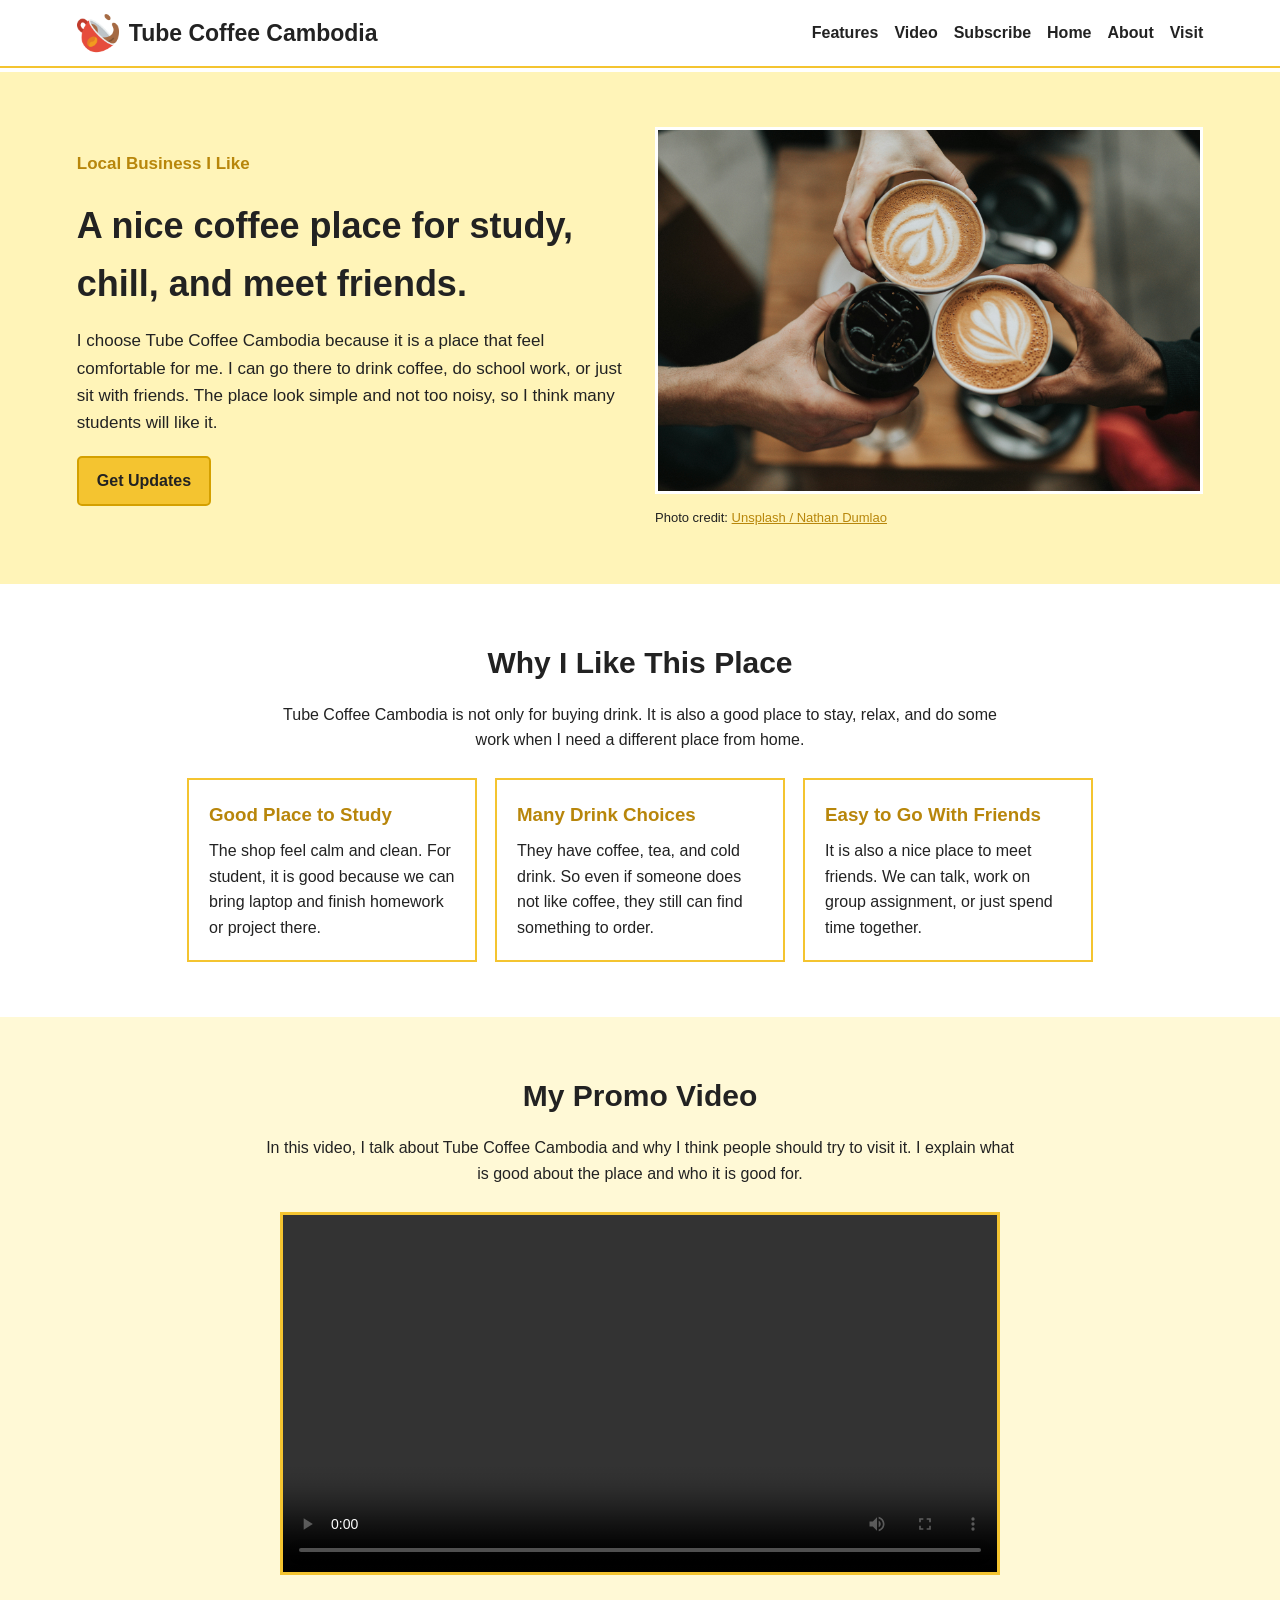
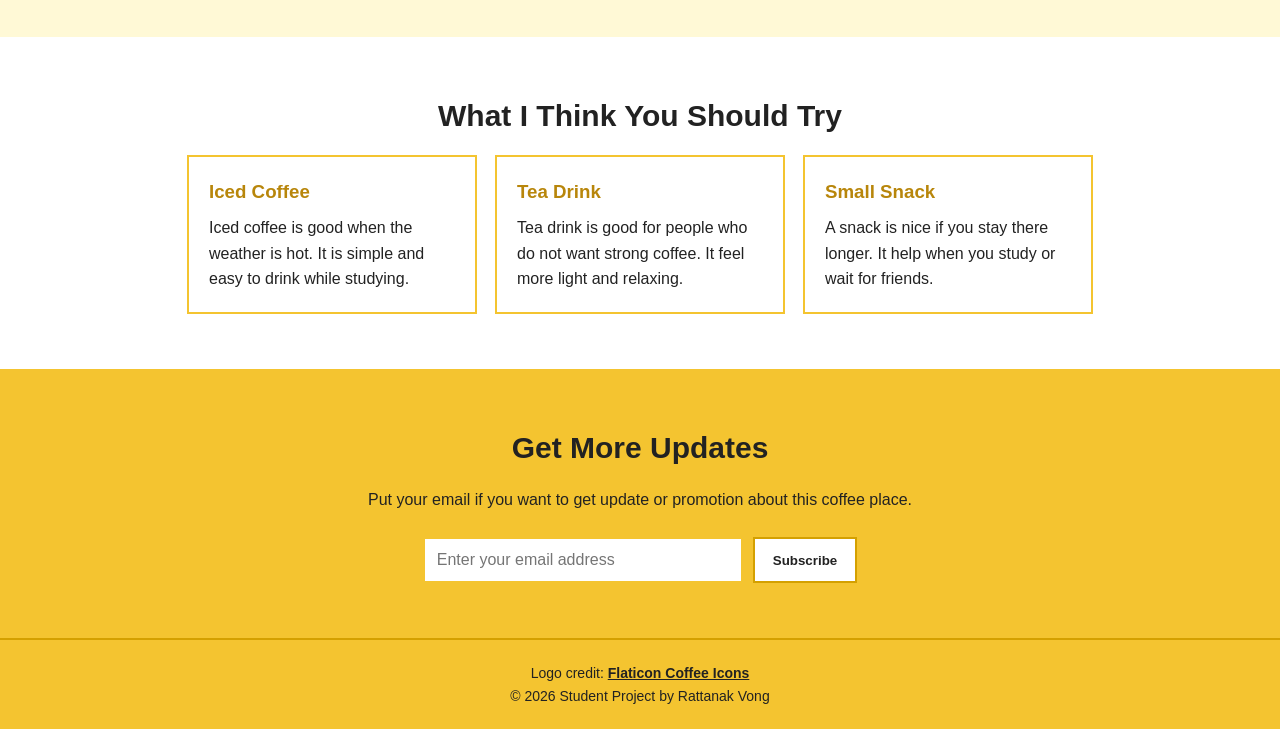
==== index.html @ e2a407c7 "Add files via upload" ====
<!DOCTYPE html>
<html lang="en">
<head>
  <meta charset="UTF-8" />
  <meta name="viewport" content="width=device-width, initial-scale=1.0" />
  <title>Tube Coffee Cambodia Product Landing Page</title>
  <link rel="stylesheet" href="styles.css" />
</head>

<body>
  <header id="header">
    <div class="logo-box">
      <img
        id="header-img"
        src="images/logo.png"
        alt="Coffee logo"
      />
      <h1>Tube Coffee Cambodia</h1>
    </div>

    <nav id="nav-bar">
      <a class="nav-link" href="#features">Features</a>
      <a class="nav-link" href="#video-section">Video</a>
      <a class="nav-link" href="#newsletter">Subscribe</a>

      <a class="page-link" href="index.html">Home</a>
      <a class="page-link" href="about.html">About</a>
      <a class="page-link" href="visit.html">Visit</a>
    </nav>
  </header>

  <main>
    <section class="hero">
      <div class="hero-text">
        <p class="tagline">Local Business I Like</p>
        <h2>A nice coffee place for study, chill, and meet friends.</h2>
        <p>
          I choose Tube Coffee Cambodia because it is a place that feel comfortable for me.
          I can go there to drink coffee, do school work, or just sit with friends.
          The place look simple and not too noisy, so I think many students will like it.
        </p>
        <a href="#newsletter" class="hero-btn">Get Updates</a>
      </div>

      <figure class="hero-image">
        <img
          src="images/coffee.jpg"
          alt="Coffee cup on table"
        />
        <figcaption>
          Photo credit:
          <a href="https://unsplash.com/photos/coffee-latte-art-4jykN7Rgo2A" target="_blank">
            Unsplash / Nathan Dumlao
          </a>
        </figcaption>
      </figure>
    </section>

    <section id="features" class="section">
      <h2>Why I Like This Place</h2>
      <p class="section-intro">
        Tube Coffee Cambodia is not only for buying drink. It is also a good place to stay,
        relax, and do some work when I need a different place from home.
      </p>

      <div class="card-container">
        <div class="card">
          <h3>Good Place to Study</h3>
          <p>
            The shop feel calm and clean. For student, it is good because we can
            bring laptop and finish homework or project there.
          </p>
        </div>

        <div class="card">
          <h3>Many Drink Choices</h3>
          <p>
            They have coffee, tea, and cold drink. So even if someone does not
            like coffee, they still can find something to order.
          </p>
        </div>

        <div class="card">
          <h3>Easy to Go With Friends</h3>
          <p>
            It is also a nice place to meet friends. We can talk, work on group
            assignment, or just spend time together.
          </p>
        </div>
      </div>
    </section>

    <section id="video-section" class="section light-section">
      <h2>My Promo Video</h2>
      <p class="section-intro">
        In this video, I talk about Tube Coffee Cambodia and why I think people should try
        to visit it. I explain what is good about the place and who it is good for.
      </p>

      <video id="video" controls src="/images/promo-video.mp4">
        Your browser does not support the video tag.
      </video>

    </section>

    <section id="recommendation" class="section">
      <h2>What I Think You Should Try</h2>

      <div class="card-container">
        <div class="card">
          <h3>Iced Coffee</h3>
          <p>
            Iced coffee is good when the weather is hot. It is simple and easy to
            drink while studying.
          </p>
        </div>

        <div class="card">
          <h3>Tea Drink</h3>
          <p>
            Tea drink is good for people who do not want strong coffee. It feel
            more light and relaxing.
          </p>
        </div>

        <div class="card">
          <h3>Small Snack</h3>
          <p>
            A snack is nice if you stay there longer. It help when you study or
            wait for friends.
          </p>
        </div>
      </div>
    </section>

    <section id="newsletter" class="section dark-section">
      <h2>Get More Updates</h2>
      <p>
        Put your email if you want to get update or promotion about this coffee place.
      </p>

      <form id="form" action="https://www.freecodecamp.org/email-submit">
        <input
          id="email"
          name="email"
          type="email"
          placeholder="Enter your email address"
          required
        />

        <input id="submit" type="submit" value="Subscribe" />
      </form>
    </section>
  </main>

  <footer>
    <p>
      Logo credit:
      <a href="https://www.flaticon.com/free-icons/coffee" target="_blank">
        Flaticon Coffee Icons
      </a>
    </p>
    <p>&copy; 2026 Student Project by Rattanak Vong</p>
  </footer>
</body>
</html>
---- styles.css ----
* {
  margin: 0;
  padding: 0;
  box-sizing: border-box;
}

html {
  scroll-behavior: smooth;
}

body {
  font-family: Arial, sans-serif;
  background-color: #ffffff;
  color: #222222;
  line-height: 1.6;
}

/* This header is for index.html and freeCodeCamp */
#header {
  position: fixed;
  top: 0;
  width: 100%;
  background-color: #ffffff;
  border-bottom: 2px solid #f4c430;
  display: flex;
  justify-content: space-between;
  align-items: center;
  padding: 12px 6%;
  z-index: 1000;
}

/* This header is for about.html and visit.html */
.site-header {
  position: sticky;
  top: 0;
  width: 100%;
  background-color: #ffffff;
  border-bottom: 2px solid #f4c430;
  display: flex;
  justify-content: space-between;
  align-items: center;
  padding: 12px 6%;
  z-index: 1000;
}

.logo-box {
  display: flex;
  align-items: center;
  gap: 10px;
}

#header-img,
.site-logo {
  width: 42px;
  height: 42px;
}

.logo-box h1 {
  font-size: 23px;
  color: #222222;
}

#nav-bar,
.site-nav {
  display: flex;
  gap: 16px;
  flex-wrap: wrap;
}

.nav-link,
.page-link,
.site-nav a {
  text-decoration: none;
  color: #222222;
  font-weight: bold;
}

.nav-link:hover,
.page-link:hover,
.site-nav a:hover {
  color: #d4a000;
  text-decoration: underline;
}

.hero {
  margin-top: 72px;
  padding: 55px 6%;
  background-color: #fff4b8;
  display: flex;
  align-items: center;
  gap: 30px;
}

.hero-text,
.hero-image {
  flex: 1;
}

.tagline {
  color: #b8860b;
  font-weight: bold;
  margin-bottom: 8px;
}

.hero h2 {
  font-size: 36px;
  margin-bottom: 15px;
  color: #222222;
}

.hero p {
  font-size: 17px;
  margin-bottom: 20px;
}

.hero-btn {
  display: inline-block;
  background-color: #f4c430;
  color: #222222;
  padding: 10px 18px;
  text-decoration: none;
  border-radius: 5px;
  border: 2px solid #d4a000;
  font-weight: bold;
}

.hero-btn:hover {
  background-color: #ffd84d;
}

.hero-image img {
  width: 100%;
  border: 3px solid #ffffff;
}

figcaption {
  font-size: 13px;
  margin-top: 6px;
}

figcaption a {
  color: #b8860b;
}

.section {
  padding: 55px 6%;
  text-align: center;
  background-color: #ffffff;
}

.section h2,
.page-hero h2 {
  font-size: 30px;
  margin-bottom: 15px;
  color: #222222;
}

.section-intro {
  max-width: 750px;
  margin: 0 auto 25px;
}

.light-section {
  background-color: #fff9d6;
}

.dark-section {
  background-color: #f4c430;
  color: #222222;
}

.dark-section h2 {
  color: #222222;
}

/* Flexbox requirement */
.card-container {
  display: flex;
  justify-content: center;
  gap: 18px;
  flex-wrap: wrap;
}

.card {
  background-color: #ffffff;
  border: 2px solid #f4c430;
  width: 290px;
  padding: 20px;
  text-align: left;
}

.card h3 {
  color: #b8860b;
  margin-bottom: 8px;
}

#video {
  width: 100%;
  max-width: 720px;
  background-color: black;
  border: 3px solid #f4c430;
}

.video-note {
  margin-top: 12px;
  font-size: 14px;
}

#form {
  margin: 25px auto 0;
  display: flex;
  justify-content: center;
  gap: 10px;
  max-width: 600px;
}

#email {
  padding: 12px;
  width: 320px;
  border: 2px solid #f4c430;
  font-size: 16px;
}

#submit {
  padding: 12px 18px;
  background-color: #ffffff;
  color: #222222;
  border: 2px solid #d4a000;
  cursor: pointer;
  font-weight: bold;
}

#submit:hover {
  background-color: #fff4b8;
}

.page-hero {
  padding: 70px 6%;
  background-color: #fff4b8;
  text-align: center;
}

.page-hero p {
  max-width: 760px;
  margin: 0 auto;
}

.wide-text {
  max-width: 850px;
  margin: 0 auto;
  text-align: left;
  font-size: 17px;
}

.visit-grid {
  display: grid;
  grid-template-columns: repeat(2, 1fr);
  gap: 20px;
  max-width: 900px;
  margin: 0 auto;
}

.visit-box {
  background-color: #ffffff;
  border: 2px solid #f4c430;
  padding: 20px;
  text-align: left;
}

.visit-box h3 {
  color: #b8860b;
  margin-bottom: 8px;
}

footer {
  background-color: #f4c430;
  color: #222222;
  text-align: center;
  padding: 22px 6%;
  font-size: 14px;
  border-top: 2px solid #d4a000;
}

footer a {
  color: #222222;
  font-weight: bold;
}

/* Required media query */
@media (max-width: 768px) {
  #header,
  .site-header {
    flex-direction: column;
    gap: 10px;
    padding: 12px 4%;
  }

  #nav-bar,
  .site-nav {
    justify-content: center;
    gap: 12px;
  }

  .hero {
    margin-top: 125px;
    flex-direction: column;
    text-align: center;
    padding: 45px 5%;
  }

  .hero h2 {
    font-size: 28px;
  }

  .section {
    padding: 45px 5%;
  }

  .section h2,
  .page-hero h2 {
    font-size: 26px;
  }

  .card {
    width: 100%;
  }

  #form {
    flex-direction: column;
  }

  #email,
  #submit {
    width: 100%;
  }

  .visit-grid {
    grid-template-columns: 1fr;
  }
}

@media (max-width: 480px) {
  .logo-box h1 {
    font-size: 20px;
  }

  #header-img,
  .site-logo {
    width: 38px;
    height: 38px;
  }

  .nav-link,
  .page-link,
  .site-nav a {
    font-size: 14px;
  }

  .hero {
    margin-top: 150px;
  }

  .hero h2 {
    font-size: 25px;
  }
}
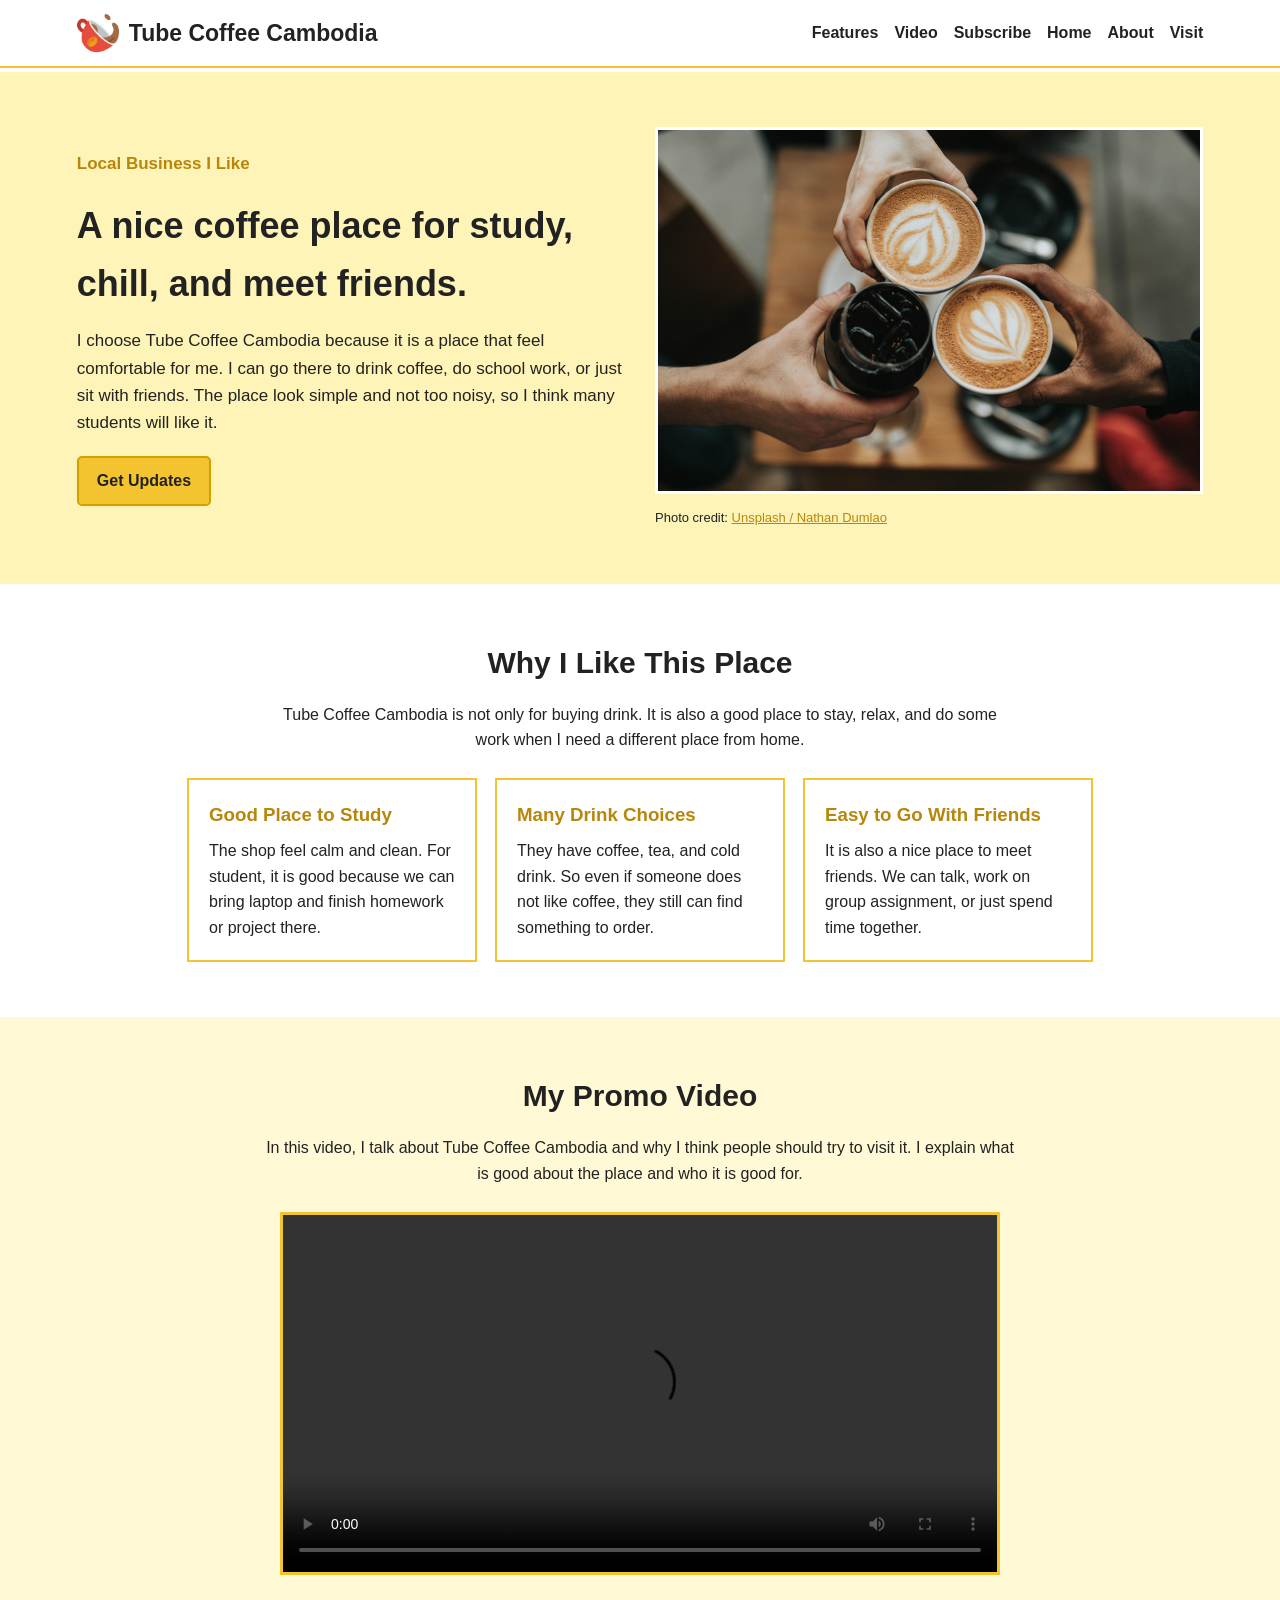
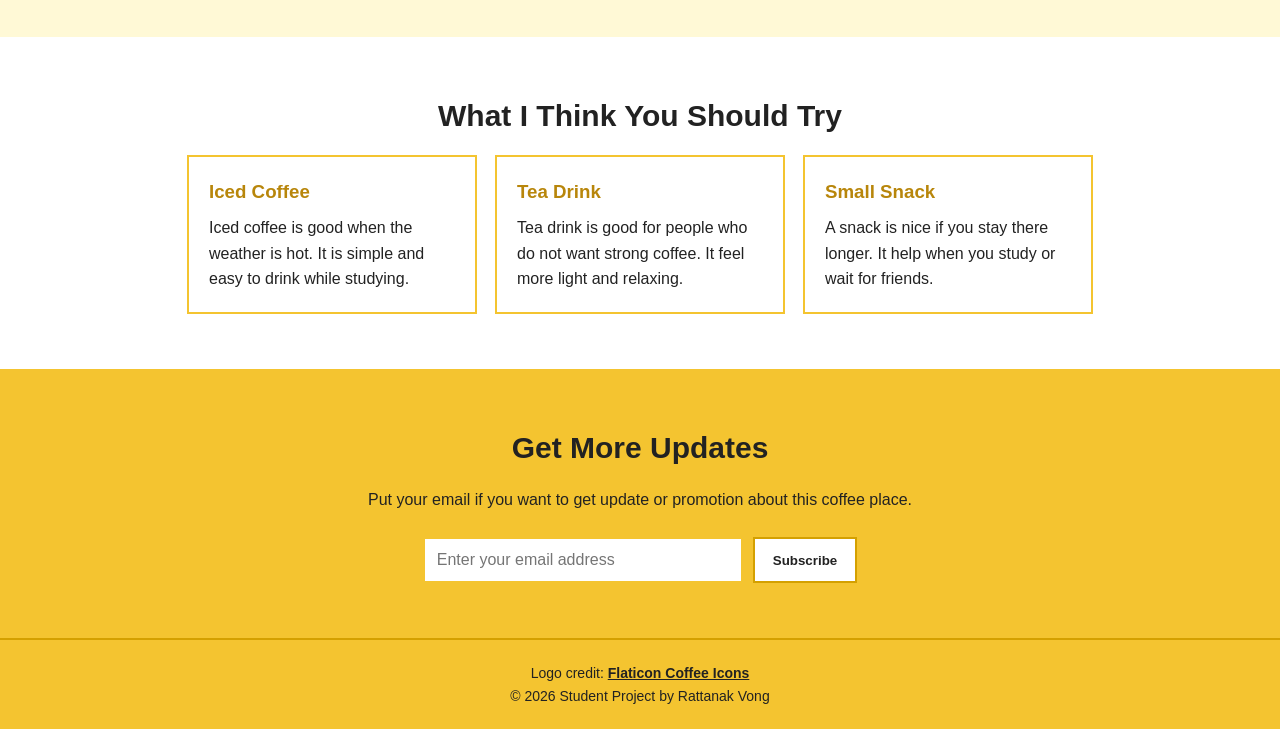
==== commit aadc6314: "Update index.html" ====
--- a/index.html
+++ b/index.html
@@ -97,7 +97,8 @@
         to visit it. I explain what is good about the place and who it is good for.
       </p>
 
-      <video id="video" controls src="/images/promo-video.mp4">
+      <video id="video" controls>
+        <source src="promo-video.mp4" type="video/mp4">
         Your browser does not support the video tag.
       </video>
 
@@ -163,4 +164,4 @@
     <p>&copy; 2026 Student Project by Rattanak Vong</p>
   </footer>
 </body>
-</html>+</html>
